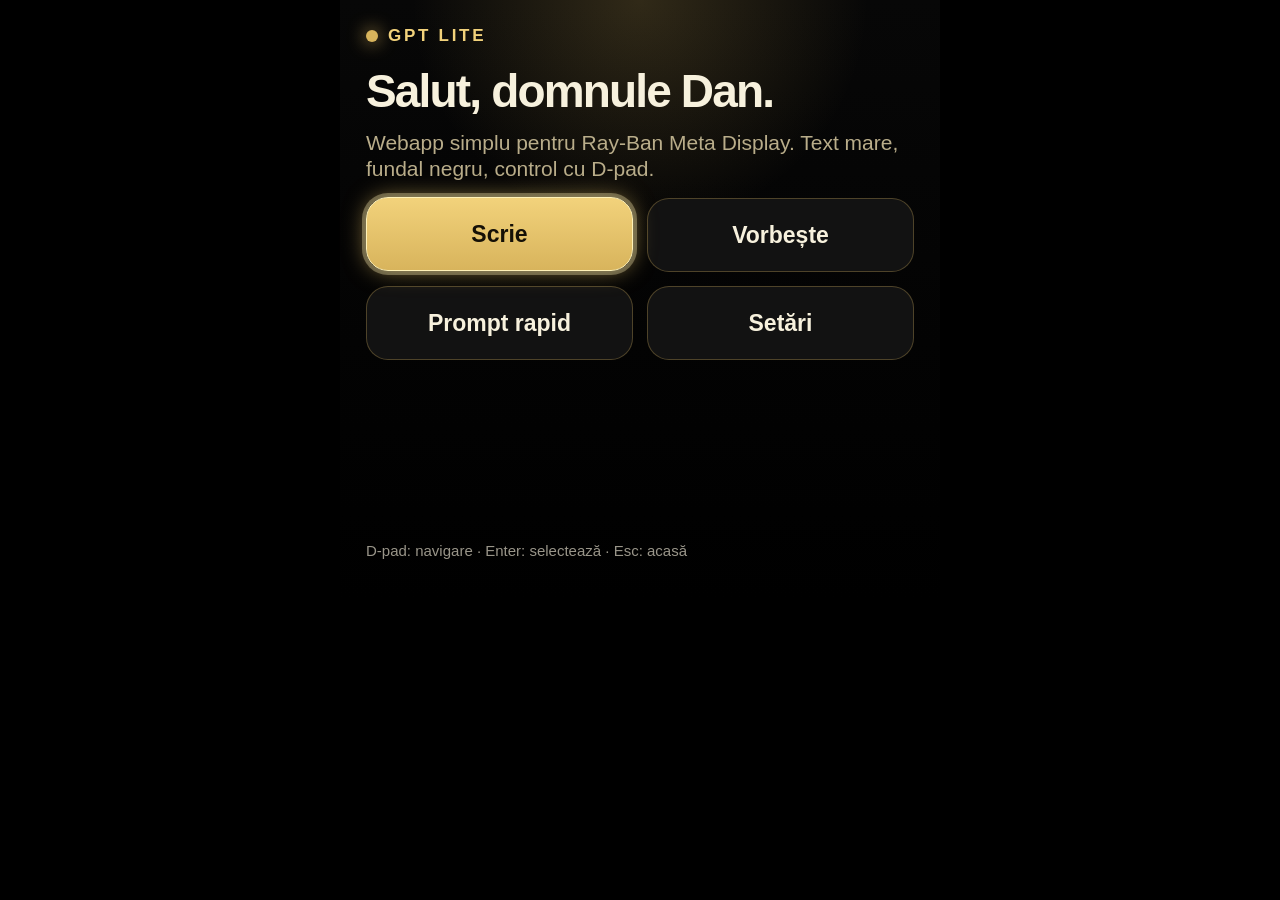
==== gpt.html @ 670fb2b7 "Add standalone GPT Lite page for Ray-Ban Display" ====
<!doctype html>
<html lang="ro">
<head>
  <meta charset="utf-8">
  <meta name="viewport" content="width=device-width, initial-scale=1, viewport-fit=cover">
  <meta name="theme-color" content="#000000">
  <title>GPT Lite</title>
  <style>
    :root{color-scheme:dark;--bg:#000;--text:#f7f1dd;--muted:#b9ad8a;--gold:#d8b45c;--gold2:#f2d27b;--panel:rgba(20,20,20,.92);--focus:#fff2b8}*{box-sizing:border-box}html,body{margin:0;width:100%;height:100%;background:#000;color:var(--text);font-family:-apple-system,BlinkMacSystemFont,"SF Pro Display","Segoe UI",sans-serif;overflow:hidden}.app{width:100vw;height:100vh;max-width:600px;max-height:600px;margin:0 auto;padding:26px;background:radial-gradient(circle at top,rgba(216,180,92,.2),transparent 34%),linear-gradient(180deg,#070707,#000);display:flex}.screen{display:none;width:100%;height:100%;flex-direction:column;gap:16px}.screen.active{display:flex}.top{display:flex;gap:10px;align-items:center;color:var(--gold2);font-size:17px;letter-spacing:.16em;font-weight:900}.dot{width:12px;height:12px;border-radius:99px;background:var(--gold);box-shadow:0 0 18px var(--gold)}h1{font-size:46px;line-height:.95;margin:8px 0 0;letter-spacing:-.04em}h2{font-size:32px;margin:4px 0}.sub{font-size:21px;line-height:1.25;color:var(--muted);margin:0}.grid{display:grid;grid-template-columns:1fr 1fr;gap:14px}.row{display:flex;gap:12px;flex-wrap:wrap}.list{display:flex;flex-direction:column;gap:12px}button,textarea,input{font:inherit;border:1px solid rgba(216,180,92,.3);border-radius:22px;background:var(--panel);color:var(--text);outline:none}button{min-height:74px;padding:15px 17px;font-size:23px;font-weight:900;text-align:center}button.primary{background:linear-gradient(180deg,var(--gold2),var(--gold));color:#151006;border-color:transparent}.hint{margin-top:auto;color:rgba(247,241,221,.62);font-size:15px}.label{font-size:15px;color:var(--gold2);font-weight:900;text-transform:uppercase;letter-spacing:.12em}.input{width:100%;background:rgba(34,34,34,.95);padding:18px;font-size:24px;line-height:1.18;resize:none}.single{min-height:70px}.answer{flex:1;overflow:auto;background:var(--panel);border:1px solid rgba(216,180,92,.25);border-radius:26px;padding:22px;font-size:27px;line-height:1.18;white-space:pre-wrap}.focused,.focusable:focus{box-shadow:0 0 0 4px rgba(255,242,184,.32),0 0 22px rgba(216,180,92,.6);border-color:var(--focus);transform:translateY(-1px)}@media(max-width:420px),(max-height:420px){.app{padding:18px}h1{font-size:36px}.sub{font-size:18px}button{min-height:62px;font-size:19px}.answer{font-size:22px}.input{font-size:20px}}
  </style>
</head>
<body>
<main class="app">
  <section class="screen active" data-screen="home">
    <div class="top"><span class="dot"></span><span>GPT LITE</span></div>
    <h1>Salut, domnule Dan.</h1>
    <p class="sub">Webapp simplu pentru Ray‑Ban Meta Display. Text mare, fundal negru, control cu D‑pad.</p>
    <div class="grid">
      <button class="focusable primary" data-action="type">Scrie</button>
      <button class="focusable" data-action="voice">Vorbește</button>
      <button class="focusable" data-action="quick">Prompt rapid</button>
      <button class="focusable" data-action="settings">Setări</button>
    </div>
    <p class="hint">D‑pad: navigare · Enter: selectează · Esc: acasă</p>
  </section>
  <section class="screen" data-screen="ask">
    <div class="top"><span class="dot"></span><span>ASK</span></div>
    <label class="label" for="prompt">Întrebare</label>
    <textarea id="prompt" class="focusable input" rows="5" placeholder="Scrie întrebarea aici"></textarea>
    <div class="row"><button class="focusable primary" data-action="send">Trimite</button><button class="focusable" data-action="openchatgpt">ChatGPT</button><button class="focusable" data-action="home">Acasă</button></div>
  </section>
  <section class="screen" data-screen="quick">
    <div class="top"><span class="dot"></span><span>QUICK</span></div>
    <h2>Alege un prompt</h2>
    <div class="list">
      <button class="focusable quick" data-prompt="Răspunde foarte scurt, în română, cu pași clari.">Răspuns scurt</button>
      <button class="focusable quick" data-prompt="Transformă ce spun într-o listă de pași practici.">Pași practici</button>
      <button class="focusable quick" data-prompt="Dă-mi o idee rapidă și premium pentru casa mea.">Idee casă</button>
      <button class="focusable quick" data-prompt="Ajută-mă cu o setare pentru Creality Falcon A1 10W.">Laser helper</button>
    </div>
    <button class="focusable" data-action="home">Acasă</button>
  </section>
  <section class="screen" data-screen="answer">
    <div class="top"><span class="dot"></span><span>ANSWER</span></div>
    <div id="answerBox" class="answer">Aici apare răspunsul.</div>
    <div class="row"><button class="focusable primary" data-action="type">Întreabă iar</button><button class="focusable" data-action="openchatgpt">ChatGPT</button><button class="focusable" data-action="home">Acasă</button></div>
  </section>
  <section class="screen" data-screen="settings">
    <div class="top"><span class="dot"></span><span>SETĂRI</span></div>
    <p class="sub">Pentru răspunsuri direct în webapp trebuie backend securizat. Nu pune cheia OpenAI în browser.</p>
    <label class="label" for="endpoint">Backend endpoint</label>
    <input id="endpoint" class="focusable input single" placeholder="https://.../api/chat">
    <div class="row"><button class="focusable primary" data-action="save">Salvează</button><button class="focusable" data-action="clear">Șterge</button><button class="focusable" data-action="home">Acasă</button></div>
  </section>
</main>
<script>
const screens=[...document.querySelectorAll('.screen')],answerBox=document.getElementById('answerBox'),promptBox=document.getElementById('prompt'),endpointInput=document.getElementById('endpoint');let focusIndex=0,lastPrompt='';const STORAGE='domnuldan.gptlite.endpoint';endpointInput.value=localStorage.getItem(STORAGE)||'';function show(id){screens.forEach(s=>s.classList.toggle('active',s.dataset.screen===id));focusIndex=0;setTimeout(focusCurrent,50)}function items(){const a=document.querySelector('.screen.active');return[...a.querySelectorAll('.focusable')].filter(e=>!e.disabled)}function focusCurrent(){const it=items();document.querySelectorAll('.focused').forEach(e=>e.classList.remove('focused'));if(!it.length)return;focusIndex=Math.max(0,Math.min(focusIndex,it.length-1));it[focusIndex].classList.add('focused');try{it[focusIndex].focus({preventScroll:true})}catch(e){}}function move(d){const it=items();if(!it.length)return;focusIndex=(focusIndex+d+it.length)%it.length;focusCurrent()}function ans(t){answerBox.textContent=t;show('answer')}async function ask(text){const endpoint=localStorage.getItem(STORAGE);if(!endpoint){ans('Nu este configurat backend-ul securizat.\n\nApasă ChatGPT pentru a trimite întrebarea în ChatGPT.\n\nPentru răspuns direct aici, trebuie un backend separat.');return}ans('Gândesc...');try{const r=await fetch(endpoint,{method:'POST',headers:{'Content-Type':'application/json'},body:JSON.stringify({message:text,system:'Răspunde în română, foarte scurt, cu pași clari. Utilizatorul este domnul Dan.'})});if(!r.ok)throw new Error('HTTP '+r.status);const d=await r.json();ans(d.reply||d.message||d.text||JSON.stringify(d,null,2))}catch(e){ans('Nu am putut contacta backend-ul.\n\nDetaliu: '+e.message)}}function openGPT(){const q=encodeURIComponent(lastPrompt||promptBox.value||'Salut. Răspunde-mi scurt în română.');location.href='https://chatgpt.com/?q='+q}function voice(){const SR=window.SpeechRecognition||window.webkitSpeechRecognition;if(!SR){promptBox.value='Browserul acesta nu oferă dictare web. Scrie întrebarea aici.';show('ask');return}const r=new SR();r.lang='ro-RO';r.interimResults=false;r.maxAlternatives=1;ans('Ascult... vorbește acum.');r.onresult=e=>{const t=e.results[0][0].transcript;lastPrompt=t;promptBox.value=t;ask(t)};r.onerror=e=>ans('Dictarea nu a pornit. Poți scrie manual.\n\nDetaliu: '+e.error);r.start()}function action(a){if(a==='type')return show('ask');if(a==='voice')return voice();if(a==='quick')return show('quick');if(a==='settings')return show('settings');if(a==='home')return show('home');if(a==='openchatgpt')return openGPT();if(a==='send'){const t=promptBox.value.trim();if(!t)return ans('Scrie întâi întrebarea.');lastPrompt=t;return ask(t)}if(a==='save'){const v=endpointInput.value.trim();if(v&&!v.startsWith('https://'))return ans('Endpoint-ul trebuie să înceapă cu https://');localStorage.setItem(STORAGE,v);return ans(v?'Backend salvat.':'Salvat fără endpoint.')}if(a==='clear'){localStorage.removeItem(STORAGE);endpointInput.value='';return ans('Endpoint șters.')}}document.addEventListener('click',e=>{const b=e.target.closest('[data-action],.quick');if(!b)return;if(b.classList.contains('quick')){promptBox.value=b.dataset.prompt;show('ask');return}action(b.dataset.action)});document.addEventListener('keydown',e=>{const typing=['TEXTAREA','INPUT'].includes(document.activeElement.tagName);if(e.key==='Escape'){e.preventDefault();show('home');return}if(typing&&!['ArrowUp','ArrowDown'].includes(e.key))return;if(e.key==='ArrowDown'||e.key==='ArrowRight'){e.preventDefault();move(1)}if(e.key==='ArrowUp'||e.key==='ArrowLeft'){e.preventDefault();move(-1)}if(e.key==='Enter'){const it=items(),el=it[focusIndex];if(el&&el.tagName==='BUTTON'){e.preventDefault();el.click()}}});window.addEventListener('load',()=>show('home'));
</script>
</body>
</html>
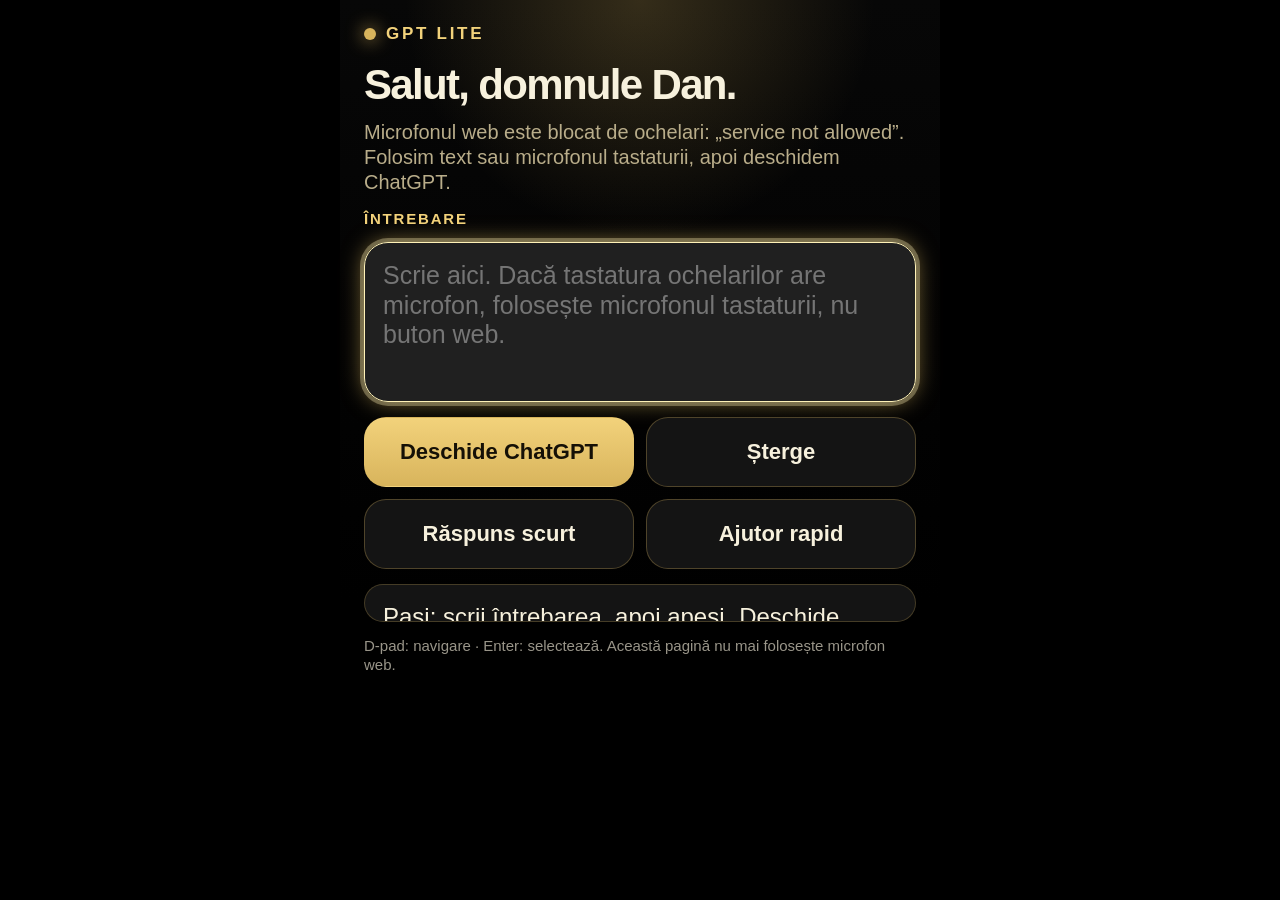
==== commit de934353: "Replace GPT Lite with no-microphone version for Ray-Ban Display" ====
--- a/gpt.html
+++ b/gpt.html
@@ -1,60 +1 @@
-<!doctype html>
-<html lang="ro">
-<head>
-  <meta charset="utf-8">
-  <meta name="viewport" content="width=device-width, initial-scale=1, viewport-fit=cover">
-  <meta name="theme-color" content="#000000">
-  <title>GPT Lite</title>
-  <style>
-    :root{color-scheme:dark;--bg:#000;--text:#f7f1dd;--muted:#b9ad8a;--gold:#d8b45c;--gold2:#f2d27b;--panel:rgba(20,20,20,.92);--focus:#fff2b8}*{box-sizing:border-box}html,body{margin:0;width:100%;height:100%;background:#000;color:var(--text);font-family:-apple-system,BlinkMacSystemFont,"SF Pro Display","Segoe UI",sans-serif;overflow:hidden}.app{width:100vw;height:100vh;max-width:600px;max-height:600px;margin:0 auto;padding:26px;background:radial-gradient(circle at top,rgba(216,180,92,.2),transparent 34%),linear-gradient(180deg,#070707,#000);display:flex}.screen{display:none;width:100%;height:100%;flex-direction:column;gap:16px}.screen.active{display:flex}.top{display:flex;gap:10px;align-items:center;color:var(--gold2);font-size:17px;letter-spacing:.16em;font-weight:900}.dot{width:12px;height:12px;border-radius:99px;background:var(--gold);box-shadow:0 0 18px var(--gold)}h1{font-size:46px;line-height:.95;margin:8px 0 0;letter-spacing:-.04em}h2{font-size:32px;margin:4px 0}.sub{font-size:21px;line-height:1.25;color:var(--muted);margin:0}.grid{display:grid;grid-template-columns:1fr 1fr;gap:14px}.row{display:flex;gap:12px;flex-wrap:wrap}.list{display:flex;flex-direction:column;gap:12px}button,textarea,input{font:inherit;border:1px solid rgba(216,180,92,.3);border-radius:22px;background:var(--panel);color:var(--text);outline:none}button{min-height:74px;padding:15px 17px;font-size:23px;font-weight:900;text-align:center}button.primary{background:linear-gradient(180deg,var(--gold2),var(--gold));color:#151006;border-color:transparent}.hint{margin-top:auto;color:rgba(247,241,221,.62);font-size:15px}.label{font-size:15px;color:var(--gold2);font-weight:900;text-transform:uppercase;letter-spacing:.12em}.input{width:100%;background:rgba(34,34,34,.95);padding:18px;font-size:24px;line-height:1.18;resize:none}.single{min-height:70px}.answer{flex:1;overflow:auto;background:var(--panel);border:1px solid rgba(216,180,92,.25);border-radius:26px;padding:22px;font-size:27px;line-height:1.18;white-space:pre-wrap}.focused,.focusable:focus{box-shadow:0 0 0 4px rgba(255,242,184,.32),0 0 22px rgba(216,180,92,.6);border-color:var(--focus);transform:translateY(-1px)}@media(max-width:420px),(max-height:420px){.app{padding:18px}h1{font-size:36px}.sub{font-size:18px}button{min-height:62px;font-size:19px}.answer{font-size:22px}.input{font-size:20px}}
-  </style>
-</head>
-<body>
-<main class="app">
-  <section class="screen active" data-screen="home">
-    <div class="top"><span class="dot"></span><span>GPT LITE</span></div>
-    <h1>Salut, domnule Dan.</h1>
-    <p class="sub">Webapp simplu pentru Ray‑Ban Meta Display. Text mare, fundal negru, control cu D‑pad.</p>
-    <div class="grid">
-      <button class="focusable primary" data-action="type">Scrie</button>
-      <button class="focusable" data-action="voice">Vorbește</button>
-      <button class="focusable" data-action="quick">Prompt rapid</button>
-      <button class="focusable" data-action="settings">Setări</button>
-    </div>
-    <p class="hint">D‑pad: navigare · Enter: selectează · Esc: acasă</p>
-  </section>
-  <section class="screen" data-screen="ask">
-    <div class="top"><span class="dot"></span><span>ASK</span></div>
-    <label class="label" for="prompt">Întrebare</label>
-    <textarea id="prompt" class="focusable input" rows="5" placeholder="Scrie întrebarea aici"></textarea>
-    <div class="row"><button class="focusable primary" data-action="send">Trimite</button><button class="focusable" data-action="openchatgpt">ChatGPT</button><button class="focusable" data-action="home">Acasă</button></div>
-  </section>
-  <section class="screen" data-screen="quick">
-    <div class="top"><span class="dot"></span><span>QUICK</span></div>
-    <h2>Alege un prompt</h2>
-    <div class="list">
-      <button class="focusable quick" data-prompt="Răspunde foarte scurt, în română, cu pași clari.">Răspuns scurt</button>
-      <button class="focusable quick" data-prompt="Transformă ce spun într-o listă de pași practici.">Pași practici</button>
-      <button class="focusable quick" data-prompt="Dă-mi o idee rapidă și premium pentru casa mea.">Idee casă</button>
-      <button class="focusable quick" data-prompt="Ajută-mă cu o setare pentru Creality Falcon A1 10W.">Laser helper</button>
-    </div>
-    <button class="focusable" data-action="home">Acasă</button>
-  </section>
-  <section class="screen" data-screen="answer">
-    <div class="top"><span class="dot"></span><span>ANSWER</span></div>
-    <div id="answerBox" class="answer">Aici apare răspunsul.</div>
-    <div class="row"><button class="focusable primary" data-action="type">Întreabă iar</button><button class="focusable" data-action="openchatgpt">ChatGPT</button><button class="focusable" data-action="home">Acasă</button></div>
-  </section>
-  <section class="screen" data-screen="settings">
-    <div class="top"><span class="dot"></span><span>SETĂRI</span></div>
-    <p class="sub">Pentru răspunsuri direct în webapp trebuie backend securizat. Nu pune cheia OpenAI în browser.</p>
-    <label class="label" for="endpoint">Backend endpoint</label>
-    <input id="endpoint" class="focusable input single" placeholder="https://.../api/chat">
-    <div class="row"><button class="focusable primary" data-action="save">Salvează</button><button class="focusable" data-action="clear">Șterge</button><button class="focusable" data-action="home">Acasă</button></div>
-  </section>
-</main>
-<script>
-const screens=[...document.querySelectorAll('.screen')],answerBox=document.getElementById('answerBox'),promptBox=document.getElementById('prompt'),endpointInput=document.getElementById('endpoint');let focusIndex=0,lastPrompt='';const STORAGE='domnuldan.gptlite.endpoint';endpointInput.value=localStorage.getItem(STORAGE)||'';function show(id){screens.forEach(s=>s.classList.toggle('active',s.dataset.screen===id));focusIndex=0;setTimeout(focusCurrent,50)}function items(){const a=document.querySelector('.screen.active');return[...a.querySelectorAll('.focusable')].filter(e=>!e.disabled)}function focusCurrent(){const it=items();document.querySelectorAll('.focused').forEach(e=>e.classList.remove('focused'));if(!it.length)return;focusIndex=Math.max(0,Math.min(focusIndex,it.length-1));it[focusIndex].classList.add('focused');try{it[focusIndex].focus({preventScroll:true})}catch(e){}}function move(d){const it=items();if(!it.length)return;focusIndex=(focusIndex+d+it.length)%it.length;focusCurrent()}function ans(t){answerBox.textContent=t;show('answer')}async function ask(text){const endpoint=localStorage.getItem(STORAGE);if(!endpoint){ans('Nu este configurat backend-ul securizat.\n\nApasă ChatGPT pentru a trimite întrebarea în ChatGPT.\n\nPentru răspuns direct aici, trebuie un backend separat.');return}ans('Gândesc...');try{const r=await fetch(endpoint,{method:'POST',headers:{'Content-Type':'application/json'},body:JSON.stringify({message:text,system:'Răspunde în română, foarte scurt, cu pași clari. Utilizatorul este domnul Dan.'})});if(!r.ok)throw new Error('HTTP '+r.status);const d=await r.json();ans(d.reply||d.message||d.text||JSON.stringify(d,null,2))}catch(e){ans('Nu am putut contacta backend-ul.\n\nDetaliu: '+e.message)}}function openGPT(){const q=encodeURIComponent(lastPrompt||promptBox.value||'Salut. Răspunde-mi scurt în română.');location.href='https://chatgpt.com/?q='+q}function voice(){const SR=window.SpeechRecognition||window.webkitSpeechRecognition;if(!SR){promptBox.value='Browserul acesta nu oferă dictare web. Scrie întrebarea aici.';show('ask');return}const r=new SR();r.lang='ro-RO';r.interimResults=false;r.maxAlternatives=1;ans('Ascult... vorbește acum.');r.onresult=e=>{const t=e.results[0][0].transcript;lastPrompt=t;promptBox.value=t;ask(t)};r.onerror=e=>ans('Dictarea nu a pornit. Poți scrie manual.\n\nDetaliu: '+e.error);r.start()}function action(a){if(a==='type')return show('ask');if(a==='voice')return voice();if(a==='quick')return show('quick');if(a==='settings')return show('settings');if(a==='home')return show('home');if(a==='openchatgpt')return openGPT();if(a==='send'){const t=promptBox.value.trim();if(!t)return ans('Scrie întâi întrebarea.');lastPrompt=t;return ask(t)}if(a==='save'){const v=endpointInput.value.trim();if(v&&!v.startsWith('https://'))return ans('Endpoint-ul trebuie să înceapă cu https://');localStorage.setItem(STORAGE,v);return ans(v?'Backend salvat.':'Salvat fără endpoint.')}if(a==='clear'){localStorage.removeItem(STORAGE);endpointInput.value='';return ans('Endpoint șters.')}}document.addEventListener('click',e=>{const b=e.target.closest('[data-action],.quick');if(!b)return;if(b.classList.contains('quick')){promptBox.value=b.dataset.prompt;show('ask');return}action(b.dataset.action)});document.addEventListener('keydown',e=>{const typing=['TEXTAREA','INPUT'].includes(document.activeElement.tagName);if(e.key==='Escape'){e.preventDefault();show('home');return}if(typing&&!['ArrowUp','ArrowDown'].includes(e.key))return;if(e.key==='ArrowDown'||e.key==='ArrowRight'){e.preventDefault();move(1)}if(e.key==='ArrowUp'||e.key==='ArrowLeft'){e.preventDefault();move(-1)}if(e.key==='Enter'){const it=items(),el=it[focusIndex];if(el&&el.tagName==='BUTTON'){e.preventDefault();el.click()}}});window.addEventListener('load',()=>show('home'));
-</script>
-</body>
-</html>+<!doctype html><html lang="ro"><head><meta charset="utf-8"><meta name="viewport" content="width=device-width,initial-scale=1,viewport-fit=cover"><meta name="theme-color" content="#000000"><title>GPT Lite</title><style>:root{color-scheme:dark;--text:#f7f1dd;--muted:#b9ad8a;--gold:#d8b45c;--gold2:#f2d27b;--panel:rgba(22,22,22,.94);--focus:#fff2b8}*{box-sizing:border-box}html,body{margin:0;width:100%;height:100%;background:#000;color:var(--text);font-family:-apple-system,BlinkMacSystemFont,"Segoe UI",sans-serif;overflow:hidden}.app{width:100vw;height:100vh;max-width:600px;max-height:600px;margin:0 auto;padding:24px;background:radial-gradient(circle at top,rgba(216,180,92,.22),transparent 35%),linear-gradient(#070707,#000);display:flex;flex-direction:column;gap:15px}.top{display:flex;gap:10px;align-items:center;color:var(--gold2);font-size:17px;letter-spacing:.16em;font-weight:900}.dot{width:12px;height:12px;border-radius:99px;background:var(--gold);box-shadow:0 0 18px var(--gold)}h1{font-size:42px;line-height:.96;margin:6px 0 0;letter-spacing:-.04em}.sub{font-size:20px;line-height:1.25;color:var(--muted);margin:0}.label{font-size:15px;color:var(--gold2);font-weight:900;text-transform:uppercase;letter-spacing:.12em}.box{width:100%;min-height:160px;background:rgba(34,34,34,.95);border:1px solid rgba(216,180,92,.3);border-radius:24px;color:var(--text);font:inherit;font-size:25px;line-height:1.18;padding:18px;resize:none;outline:none}.row{display:flex;gap:12px;flex-wrap:wrap}.grid{display:grid;grid-template-columns:1fr 1fr;gap:12px}button{font:inherit;min-height:70px;border:1px solid rgba(216,180,92,.3);border-radius:22px;background:var(--panel);color:var(--text);font-size:22px;font-weight:900;padding:14px;outline:none}.primary{background:linear-gradient(180deg,var(--gold2),var(--gold));color:#151006;border-color:transparent}.answer{flex:1;overflow:auto;background:var(--panel);border:1px solid rgba(216,180,92,.25);border-radius:24px;padding:18px;font-size:24px;line-height:1.18;white-space:pre-wrap}.focused,.focusable:focus{box-shadow:0 0 0 4px rgba(255,242,184,.32),0 0 22px rgba(216,180,92,.6);border-color:var(--focus)}.hint{margin-top:auto;color:rgba(247,241,221,.62);font-size:15px;line-height:1.25}@media(max-width:420px),(max-height:420px){.app{padding:18px}h1{font-size:34px}.sub{font-size:17px}.box{font-size:20px;min-height:125px}button{font-size:18px;min-height:58px}.answer{font-size:21px}}</style></head><body><main class="app"><div class="top"><span class="dot"></span><span>GPT LITE</span></div><h1>Salut, domnule Dan.</h1><p class="sub">Microfonul web este blocat de ochelari: „service not allowed”. Folosim text sau microfonul tastaturii, apoi deschidem ChatGPT.</p><label class="label" for="q">Întrebare</label><textarea id="q" class="box focusable" placeholder="Scrie aici. Dacă tastatura ochelarilor are microfon, folosește microfonul tastaturii, nu buton web."></textarea><div class="grid"><button class="focusable primary" id="open">Deschide ChatGPT</button><button class="focusable" id="clear">Șterge</button><button class="focusable quick" data-t="Răspunde foarte scurt, în română, cu pași clari.">Răspuns scurt</button><button class="focusable quick" data-t="Ajută-mă rapid, în română, cu o soluție practică.">Ajutor rapid</button></div><div id="a" class="answer">Pași: scrii întrebarea, apoi apeși „Deschide ChatGPT”. Dictarea directă din webapp nu este permisă pe ochelari.</div><p class="hint">D‑pad: navigare · Enter: selectează. Această pagină nu mai folosește microfon web.</p></main><script>const q=document.getElementById('q'),a=document.getElementById('a'),els=[...document.querySelectorAll('.focusable')];let i=0;function focusIt(){els.forEach(e=>e.classList.remove('focused'));i=Math.max(0,Math.min(i,els.length-1));els[i].classList.add('focused');try{els[i].focus({preventScroll:true})}catch(e){}}function openGPT(){const text=q.value.trim()||'Salut. Răspunde-mi scurt în română.';location.href='https://chatgpt.com/?q='+encodeURIComponent(text)}document.getElementById('open').onclick=openGPT;document.getElementById('clear').onclick=()=>{q.value='';a.textContent='Text șters.';q.focus()};document.querySelectorAll('.quick').forEach(b=>b.onclick=()=>{q.value=b.dataset.t;q.focus()});document.addEventListener('keydown',e=>{const typing=document.activeElement===q;if(typing&&!['ArrowUp','ArrowDown'].includes(e.key))return;if(e.key==='ArrowDown'||e.key==='ArrowRight'){e.preventDefault();i=(i+1)%els.length;focusIt()}if(e.key==='ArrowUp'||e.key==='ArrowLeft'){e.preventDefault();i=(i-1+els.length)%els.length;focusIt()}if(e.key==='Enter'&&document.activeElement!==q){e.preventDefault();els[i].click()}});window.onload=focusIt;</script></body></html>
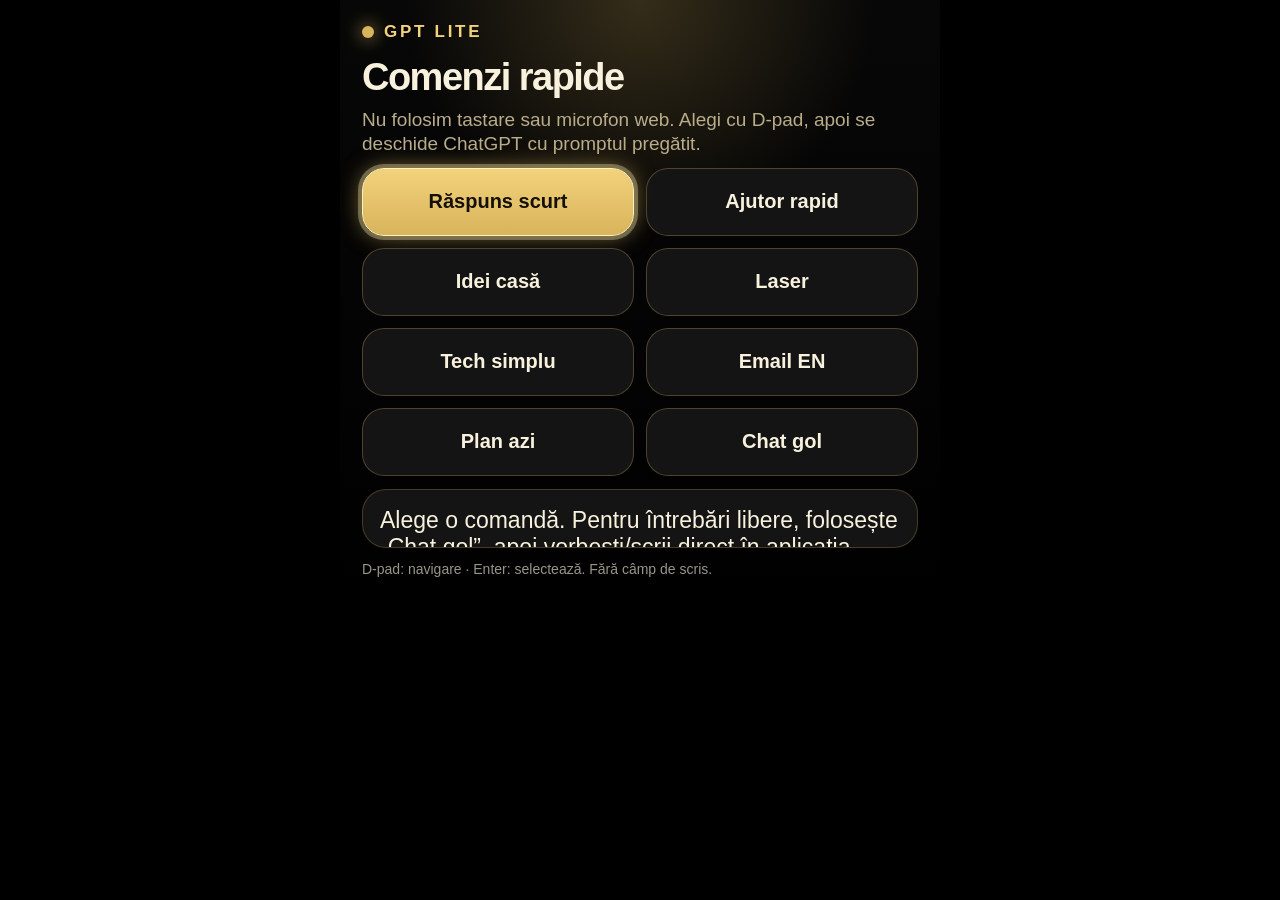
==== commit 2b49f745: "Convert GPT Lite to D-pad quick commands only" ====
--- a/gpt.html
+++ b/gpt.html
@@ -1 +1 @@
-<!doctype html><html lang="ro"><head><meta charset="utf-8"><meta name="viewport" content="width=device-width,initial-scale=1,viewport-fit=cover"><meta name="theme-color" content="#000000"><title>GPT Lite</title><style>:root{color-scheme:dark;--text:#f7f1dd;--muted:#b9ad8a;--gold:#d8b45c;--gold2:#f2d27b;--panel:rgba(22,22,22,.94);--focus:#fff2b8}*{box-sizing:border-box}html,body{margin:0;width:100%;height:100%;background:#000;color:var(--text);font-family:-apple-system,BlinkMacSystemFont,"Segoe UI",sans-serif;overflow:hidden}.app{width:100vw;height:100vh;max-width:600px;max-height:600px;margin:0 auto;padding:24px;background:radial-gradient(circle at top,rgba(216,180,92,.22),transparent 35%),linear-gradient(#070707,#000);display:flex;flex-direction:column;gap:15px}.top{display:flex;gap:10px;align-items:center;color:var(--gold2);font-size:17px;letter-spacing:.16em;font-weight:900}.dot{width:12px;height:12px;border-radius:99px;background:var(--gold);box-shadow:0 0 18px var(--gold)}h1{font-size:42px;line-height:.96;margin:6px 0 0;letter-spacing:-.04em}.sub{font-size:20px;line-height:1.25;color:var(--muted);margin:0}.label{font-size:15px;color:var(--gold2);font-weight:900;text-transform:uppercase;letter-spacing:.12em}.box{width:100%;min-height:160px;background:rgba(34,34,34,.95);border:1px solid rgba(216,180,92,.3);border-radius:24px;color:var(--text);font:inherit;font-size:25px;line-height:1.18;padding:18px;resize:none;outline:none}.row{display:flex;gap:12px;flex-wrap:wrap}.grid{display:grid;grid-template-columns:1fr 1fr;gap:12px}button{font:inherit;min-height:70px;border:1px solid rgba(216,180,92,.3);border-radius:22px;background:var(--panel);color:var(--text);font-size:22px;font-weight:900;padding:14px;outline:none}.primary{background:linear-gradient(180deg,var(--gold2),var(--gold));color:#151006;border-color:transparent}.answer{flex:1;overflow:auto;background:var(--panel);border:1px solid rgba(216,180,92,.25);border-radius:24px;padding:18px;font-size:24px;line-height:1.18;white-space:pre-wrap}.focused,.focusable:focus{box-shadow:0 0 0 4px rgba(255,242,184,.32),0 0 22px rgba(216,180,92,.6);border-color:var(--focus)}.hint{margin-top:auto;color:rgba(247,241,221,.62);font-size:15px;line-height:1.25}@media(max-width:420px),(max-height:420px){.app{padding:18px}h1{font-size:34px}.sub{font-size:17px}.box{font-size:20px;min-height:125px}button{font-size:18px;min-height:58px}.answer{font-size:21px}}</style></head><body><main class="app"><div class="top"><span class="dot"></span><span>GPT LITE</span></div><h1>Salut, domnule Dan.</h1><p class="sub">Microfonul web este blocat de ochelari: „service not allowed”. Folosim text sau microfonul tastaturii, apoi deschidem ChatGPT.</p><label class="label" for="q">Întrebare</label><textarea id="q" class="box focusable" placeholder="Scrie aici. Dacă tastatura ochelarilor are microfon, folosește microfonul tastaturii, nu buton web."></textarea><div class="grid"><button class="focusable primary" id="open">Deschide ChatGPT</button><button class="focusable" id="clear">Șterge</button><button class="focusable quick" data-t="Răspunde foarte scurt, în română, cu pași clari.">Răspuns scurt</button><button class="focusable quick" data-t="Ajută-mă rapid, în română, cu o soluție practică.">Ajutor rapid</button></div><div id="a" class="answer">Pași: scrii întrebarea, apoi apeși „Deschide ChatGPT”. Dictarea directă din webapp nu este permisă pe ochelari.</div><p class="hint">D‑pad: navigare · Enter: selectează. Această pagină nu mai folosește microfon web.</p></main><script>const q=document.getElementById('q'),a=document.getElementById('a'),els=[...document.querySelectorAll('.focusable')];let i=0;function focusIt(){els.forEach(e=>e.classList.remove('focused'));i=Math.max(0,Math.min(i,els.length-1));els[i].classList.add('focused');try{els[i].focus({preventScroll:true})}catch(e){}}function openGPT(){const text=q.value.trim()||'Salut. Răspunde-mi scurt în română.';location.href='https://chatgpt.com/?q='+encodeURIComponent(text)}document.getElementById('open').onclick=openGPT;document.getElementById('clear').onclick=()=>{q.value='';a.textContent='Text șters.';q.focus()};document.querySelectorAll('.quick').forEach(b=>b.onclick=()=>{q.value=b.dataset.t;q.focus()});document.addEventListener('keydown',e=>{const typing=document.activeElement===q;if(typing&&!['ArrowUp','ArrowDown'].includes(e.key))return;if(e.key==='ArrowDown'||e.key==='ArrowRight'){e.preventDefault();i=(i+1)%els.length;focusIt()}if(e.key==='ArrowUp'||e.key==='ArrowLeft'){e.preventDefault();i=(i-1+els.length)%els.length;focusIt()}if(e.key==='Enter'&&document.activeElement!==q){e.preventDefault();els[i].click()}});window.onload=focusIt;</script></body></html>+<!doctype html><html lang="ro"><head><meta charset="utf-8"><meta name="viewport" content="width=device-width,initial-scale=1,viewport-fit=cover"><meta name="theme-color" content="#000000"><title>GPT Lite</title><style>:root{color-scheme:dark;--text:#f7f1dd;--muted:#b9ad8a;--gold:#d8b45c;--gold2:#f2d27b;--panel:rgba(22,22,22,.94);--focus:#fff2b8}*{box-sizing:border-box}html,body{margin:0;width:100%;height:100%;background:#000;color:var(--text);font-family:-apple-system,BlinkMacSystemFont,"Segoe UI",sans-serif;overflow:hidden}.app{width:100vw;height:100vh;max-width:600px;max-height:600px;margin:0 auto;padding:22px;background:radial-gradient(circle at top,rgba(216,180,92,.22),transparent 35%),linear-gradient(#070707,#000);display:flex;flex-direction:column;gap:13px}.top{display:flex;gap:10px;align-items:center;color:var(--gold2);font-size:17px;letter-spacing:.16em;font-weight:900}.dot{width:12px;height:12px;border-radius:99px;background:var(--gold);box-shadow:0 0 18px var(--gold)}h1{font-size:38px;line-height:.96;margin:4px 0 0;letter-spacing:-.04em}.sub{font-size:19px;line-height:1.22;color:var(--muted);margin:0}.grid{display:grid;grid-template-columns:1fr 1fr;gap:12px}button{font:inherit;min-height:68px;border:1px solid rgba(216,180,92,.3);border-radius:22px;background:var(--panel);color:var(--text);font-size:20px;font-weight:900;padding:12px;outline:none}.primary{background:linear-gradient(180deg,var(--gold2),var(--gold));color:#151006;border-color:transparent}.answer{flex:1;overflow:auto;background:var(--panel);border:1px solid rgba(216,180,92,.25);border-radius:24px;padding:17px;font-size:23px;line-height:1.17;white-space:pre-wrap}.focused,.focusable:focus{box-shadow:0 0 0 4px rgba(255,242,184,.32),0 0 22px rgba(216,180,92,.6);border-color:var(--focus)}.hint{color:rgba(247,241,221,.62);font-size:14px;line-height:1.2;margin:0}@media(max-width:420px),(max-height:420px){.app{padding:16px;gap:10px}h1{font-size:31px}.sub{font-size:16px}button{font-size:17px;min-height:55px;border-radius:18px}.answer{font-size:19px}}</style></head><body><main class="app"><div class="top"><span class="dot"></span><span>GPT LITE</span></div><h1>Comenzi rapide</h1><p class="sub">Nu folosim tastare sau microfon web. Alegi cu D‑pad, apoi se deschide ChatGPT cu promptul pregătit.</p><div class="grid"><button class="focusable primary p" data-q="Răspunde foarte scurt, în română, cu pași clari.">Răspuns scurt</button><button class="focusable p" data-q="Ajută-mă rapid, în română, cu o soluție practică. Pune pașii numerotați.">Ajutor rapid</button><button class="focusable p" data-q="Dă-mi 5 idei premium, simple și realizabile pentru casă sau grădină.">Idei casă</button><button class="focusable p" data-q="Ajută-mă cu Creality Falcon A1 10W. Întreabă-mă doar ce material folosesc și dă-mi setări prudente.">Laser</button><button class="focusable p" data-q="Rezolvă-mi problema tehnică pas cu pas, ca pentru cineva care nu vrea terminal și nu vrea cod complicat.">Tech simplu</button><button class="focusable p" data-q="Transformă ideea mea într-un mesaj politicos, scurt și profesionist în engleză.">Email EN</button><button class="focusable p" data-q="Fă-mi un plan concret pe azi, în română, cu pași scurți și priorități clare.">Plan azi</button><button class="focusable p" data-q="Deschide o conversație ChatGPT nouă și așteaptă instrucțiunile mele. Răspunde în română, scurt și practic.">Chat gol</button></div><div id="a" class="answer">Alege o comandă. Pentru întrebări libere, folosește „Chat gol”, apoi vorbești/scrii direct în aplicația ChatGPT dacă se deschide pe telefon sau în cont.</div><p class="hint">D‑pad: navigare · Enter: selectează. Fără câmp de scris.</p></main><script>const els=[...document.querySelectorAll('.focusable')],a=document.getElementById('a');let i=0;function focusIt(){els.forEach(e=>e.classList.remove('focused'));i=Math.max(0,Math.min(i,els.length-1));els[i].classList.add('focused');try{els[i].focus({preventScroll:true})}catch(e){}}function openGPT(q){a.textContent='Deschid ChatGPT...';location.href='https://chatgpt.com/?q='+encodeURIComponent(q)}document.querySelectorAll('.p').forEach(b=>b.onclick=()=>openGPT(b.dataset.q));document.addEventListener('keydown',e=>{if(e.key==='ArrowDown'||e.key==='ArrowRight'){e.preventDefault();i=(i+1)%els.length;focusIt()}if(e.key==='ArrowUp'||e.key==='ArrowLeft'){e.preventDefault();i=(i-1+els.length)%els.length;focusIt()}if(e.key==='Enter'){e.preventDefault();els[i].click()}});window.onload=focusIt;</script></body></html>
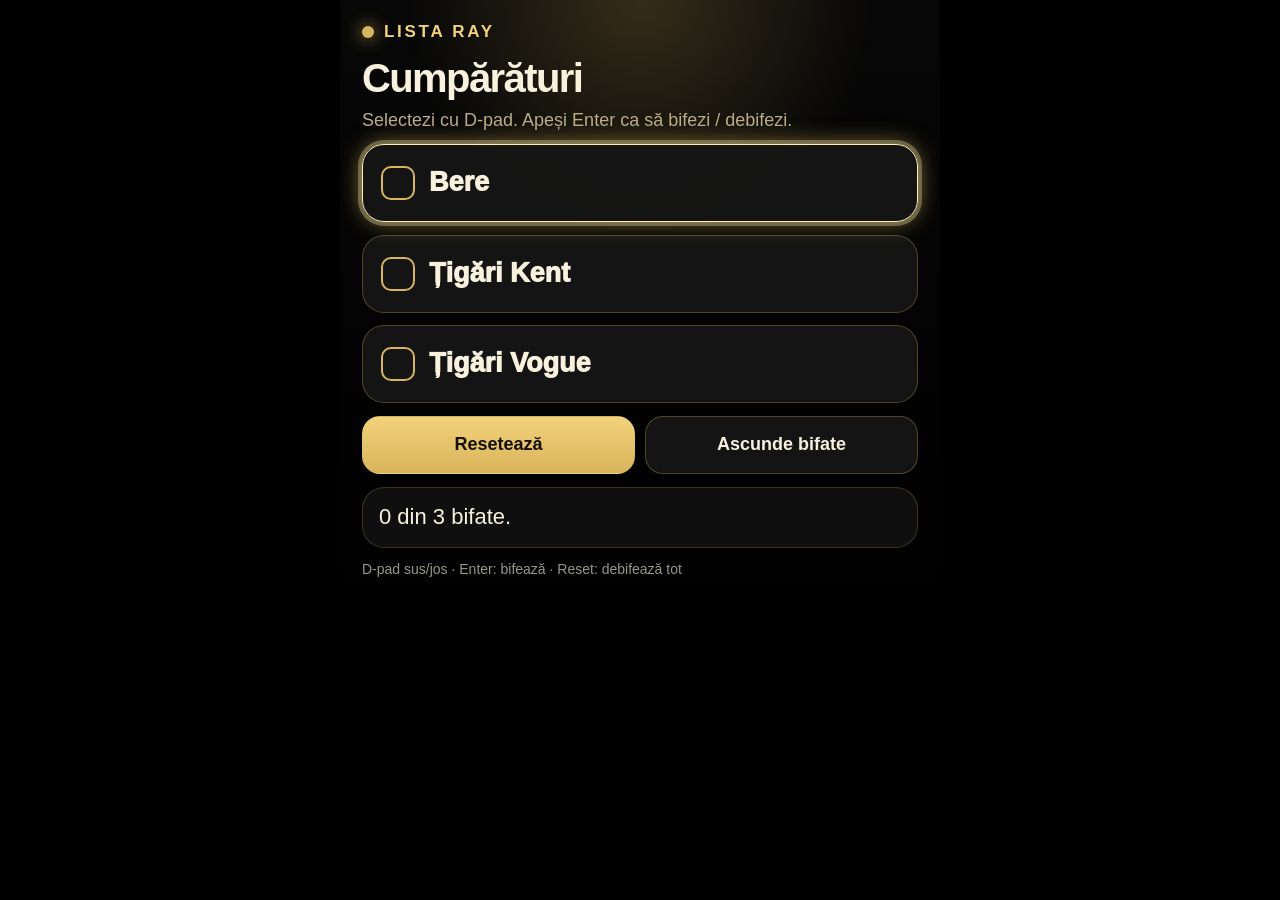
==== commit a4b1e96d: "Replace page with Ray-Ban shopping checklist" ====
--- a/gpt.html
+++ b/gpt.html
@@ -1 +1 @@
-<!doctype html><html lang="ro"><head><meta charset="utf-8"><meta name="viewport" content="width=device-width,initial-scale=1,viewport-fit=cover"><meta name="theme-color" content="#000000"><title>GPT Lite</title><style>:root{color-scheme:dark;--text:#f7f1dd;--muted:#b9ad8a;--gold:#d8b45c;--gold2:#f2d27b;--panel:rgba(22,22,22,.94);--focus:#fff2b8}*{box-sizing:border-box}html,body{margin:0;width:100%;height:100%;background:#000;color:var(--text);font-family:-apple-system,BlinkMacSystemFont,"Segoe UI",sans-serif;overflow:hidden}.app{width:100vw;height:100vh;max-width:600px;max-height:600px;margin:0 auto;padding:22px;background:radial-gradient(circle at top,rgba(216,180,92,.22),transparent 35%),linear-gradient(#070707,#000);display:flex;flex-direction:column;gap:13px}.top{display:flex;gap:10px;align-items:center;color:var(--gold2);font-size:17px;letter-spacing:.16em;font-weight:900}.dot{width:12px;height:12px;border-radius:99px;background:var(--gold);box-shadow:0 0 18px var(--gold)}h1{font-size:38px;line-height:.96;margin:4px 0 0;letter-spacing:-.04em}.sub{font-size:19px;line-height:1.22;color:var(--muted);margin:0}.grid{display:grid;grid-template-columns:1fr 1fr;gap:12px}button{font:inherit;min-height:68px;border:1px solid rgba(216,180,92,.3);border-radius:22px;background:var(--panel);color:var(--text);font-size:20px;font-weight:900;padding:12px;outline:none}.primary{background:linear-gradient(180deg,var(--gold2),var(--gold));color:#151006;border-color:transparent}.answer{flex:1;overflow:auto;background:var(--panel);border:1px solid rgba(216,180,92,.25);border-radius:24px;padding:17px;font-size:23px;line-height:1.17;white-space:pre-wrap}.focused,.focusable:focus{box-shadow:0 0 0 4px rgba(255,242,184,.32),0 0 22px rgba(216,180,92,.6);border-color:var(--focus)}.hint{color:rgba(247,241,221,.62);font-size:14px;line-height:1.2;margin:0}@media(max-width:420px),(max-height:420px){.app{padding:16px;gap:10px}h1{font-size:31px}.sub{font-size:16px}button{font-size:17px;min-height:55px;border-radius:18px}.answer{font-size:19px}}</style></head><body><main class="app"><div class="top"><span class="dot"></span><span>GPT LITE</span></div><h1>Comenzi rapide</h1><p class="sub">Nu folosim tastare sau microfon web. Alegi cu D‑pad, apoi se deschide ChatGPT cu promptul pregătit.</p><div class="grid"><button class="focusable primary p" data-q="Răspunde foarte scurt, în română, cu pași clari.">Răspuns scurt</button><button class="focusable p" data-q="Ajută-mă rapid, în română, cu o soluție practică. Pune pașii numerotați.">Ajutor rapid</button><button class="focusable p" data-q="Dă-mi 5 idei premium, simple și realizabile pentru casă sau grădină.">Idei casă</button><button class="focusable p" data-q="Ajută-mă cu Creality Falcon A1 10W. Întreabă-mă doar ce material folosesc și dă-mi setări prudente.">Laser</button><button class="focusable p" data-q="Rezolvă-mi problema tehnică pas cu pas, ca pentru cineva care nu vrea terminal și nu vrea cod complicat.">Tech simplu</button><button class="focusable p" data-q="Transformă ideea mea într-un mesaj politicos, scurt și profesionist în engleză.">Email EN</button><button class="focusable p" data-q="Fă-mi un plan concret pe azi, în română, cu pași scurți și priorități clare.">Plan azi</button><button class="focusable p" data-q="Deschide o conversație ChatGPT nouă și așteaptă instrucțiunile mele. Răspunde în română, scurt și practic.">Chat gol</button></div><div id="a" class="answer">Alege o comandă. Pentru întrebări libere, folosește „Chat gol”, apoi vorbești/scrii direct în aplicația ChatGPT dacă se deschide pe telefon sau în cont.</div><p class="hint">D‑pad: navigare · Enter: selectează. Fără câmp de scris.</p></main><script>const els=[...document.querySelectorAll('.focusable')],a=document.getElementById('a');let i=0;function focusIt(){els.forEach(e=>e.classList.remove('focused'));i=Math.max(0,Math.min(i,els.length-1));els[i].classList.add('focused');try{els[i].focus({preventScroll:true})}catch(e){}}function openGPT(q){a.textContent='Deschid ChatGPT...';location.href='https://chatgpt.com/?q='+encodeURIComponent(q)}document.querySelectorAll('.p').forEach(b=>b.onclick=()=>openGPT(b.dataset.q));document.addEventListener('keydown',e=>{if(e.key==='ArrowDown'||e.key==='ArrowRight'){e.preventDefault();i=(i+1)%els.length;focusIt()}if(e.key==='ArrowUp'||e.key==='ArrowLeft'){e.preventDefault();i=(i-1+els.length)%els.length;focusIt()}if(e.key==='Enter'){e.preventDefault();els[i].click()}});window.onload=focusIt;</script></body></html>+<!doctype html><html lang="ro"><head><meta charset="utf-8"><meta name="viewport" content="width=device-width,initial-scale=1,viewport-fit=cover"><meta name="theme-color" content="#000000"><title>Lista Ray</title><style>:root{color-scheme:dark;--text:#f7f1dd;--muted:#b9ad8a;--gold:#d8b45c;--gold2:#f2d27b;--panel:rgba(22,22,22,.94);--focus:#fff2b8;--done:#7ee0a3}*{box-sizing:border-box}html,body{margin:0;width:100%;height:100%;background:#000;color:var(--text);font-family:-apple-system,BlinkMacSystemFont,"Segoe UI",sans-serif;overflow:hidden}.app{width:100vw;height:100vh;max-width:600px;max-height:600px;margin:0 auto;padding:22px;background:radial-gradient(circle at top,rgba(216,180,92,.22),transparent 35%),linear-gradient(#070707,#000);display:flex;flex-direction:column;gap:13px}.top{display:flex;gap:10px;align-items:center;color:var(--gold2);font-size:17px;letter-spacing:.16em;font-weight:900}.dot{width:12px;height:12px;border-radius:99px;background:var(--gold);box-shadow:0 0 18px var(--gold)}h1{font-size:40px;line-height:.96;margin:4px 0 0;letter-spacing:-.04em}.sub{font-size:18px;line-height:1.2;color:var(--muted);margin:0}.list{display:flex;flex-direction:column;gap:12px}.item{font:inherit;width:100%;min-height:78px;border:1px solid rgba(216,180,92,.3);border-radius:22px;background:var(--panel);color:var(--text);font-size:27px;font-weight:950;padding:14px 18px;text-align:left;outline:none;display:flex;align-items:center;gap:14px}.box{width:34px;height:34px;border-radius:10px;border:2px solid var(--gold);display:inline-flex;align-items:center;justify-content:center;color:#101006;background:transparent;flex:0 0 auto}.item.done{opacity:.55;color:var(--muted);text-decoration:line-through}.item.done .box{background:var(--done);border-color:var(--done)}.item.done .box:after{content:'✓';font-weight:1000;color:#07150d}.focused,.focusable:focus{box-shadow:0 0 0 4px rgba(255,242,184,.30),0 0 22px rgba(216,180,92,.62);border-color:var(--focus);transform:translateY(-1px)}.status{flex:1;overflow:auto;background:rgba(22,22,22,.72);border:1px solid rgba(216,180,92,.22);border-radius:22px;padding:16px;font-size:22px;line-height:1.16;white-space:pre-wrap}.actions{display:grid;grid-template-columns:1fr 1fr;gap:10px}.small{font:inherit;min-height:58px;border:1px solid rgba(216,180,92,.3);border-radius:18px;background:rgba(22,22,22,.94);color:var(--text);font-size:18px;font-weight:900;padding:10px;outline:none}.primary{background:linear-gradient(180deg,var(--gold2),var(--gold));color:#151006;border-color:transparent}.hint{color:rgba(247,241,221,.62);font-size:14px;line-height:1.2;margin:0}@media(max-width:420px),(max-height:420px){.app{padding:16px;gap:10px}h1{font-size:31px}.sub{font-size:15px}.item{font-size:22px;min-height:62px;border-radius:18px}.box{width:28px;height:28px}.status{font-size:18px}.small{font-size:16px;min-height:48px}}</style></head><body><main class="app"><div class="top"><span class="dot"></span><span>LISTA RAY</span></div><h1>Cumpărături</h1><p class="sub">Selectezi cu D‑pad. Apeși Enter ca să bifezi / debifezi.</p><div class="list"><button class="focusable item" data-name="Bere"><span class="box"></span><span>Bere</span></button><button class="focusable item" data-name="Țigări Kent"><span class="box"></span><span>Țigări Kent</span></button><button class="focusable item" data-name="Țigări Vogue"><span class="box"></span><span>Țigări Vogue</span></button></div><div class="actions"><button id="reset" class="focusable small primary">Resetează</button><button id="hide" class="focusable small">Ascunde bifate</button></div><div id="status" class="status">0 din 3 bifate.</div><p class="hint">D‑pad sus/jos · Enter: bifează · Reset: debifează tot</p></main><script>const items=[...document.querySelectorAll('.focusable')],products=[...document.querySelectorAll('.item')],status=document.getElementById('status'),reset=document.getElementById('reset'),hide=document.getElementById('hide');let i=0,hideDone=false;const key='ray.shopping.done.v1';let done=JSON.parse(localStorage.getItem(key)||'{}');function save(){localStorage.setItem(key,JSON.stringify(done))}function refresh(){products.forEach(p=>{const d=!!done[p.dataset.name];p.classList.toggle('done',d);p.style.display=hideDone&&d?'none':'flex'});const total=products.length,count=products.filter(p=>done[p.dataset.name]).length;const left=products.filter(p=>!done[p.dataset.name]).map(p=>'• '+p.dataset.name).join('\n')||'Totul este bifat.';status.textContent=count+' din '+total+' bifate.\n\nRămase:\n'+left;focusIt()}function visible(){return items.filter(e=>e.style.display!=='none')}function focusIt(){const v=visible();document.querySelectorAll('.focused').forEach(e=>e.classList.remove('focused'));if(!v.length)return;i=Math.max(0,Math.min(i,v.length-1));v[i].classList.add('focused');try{v[i].focus({preventScroll:true})}catch(e){}}function move(d){const v=visible();if(!v.length)return;i=(i+d+v.length)%v.length;focusIt()}products.forEach(p=>p.onclick=()=>{done[p.dataset.name]=!done[p.dataset.name];save();refresh()});reset.onclick=()=>{done={};save();hideDone=false;hide.textContent='Ascunde bifate';refresh()};hide.onclick=()=>{hideDone=!hideDone;hide.textContent=hideDone?'Arată toate':'Ascunde bifate';i=0;refresh()};document.addEventListener('keydown',e=>{if(e.key==='ArrowDown'||e.key==='ArrowRight'){e.preventDefault();move(1)}if(e.key==='ArrowUp'||e.key==='ArrowLeft'){e.preventDefault();move(-1)}if(e.key==='Enter'){e.preventDefault();visible()[i]?.click()}});window.onload=refresh;</script></body></html>
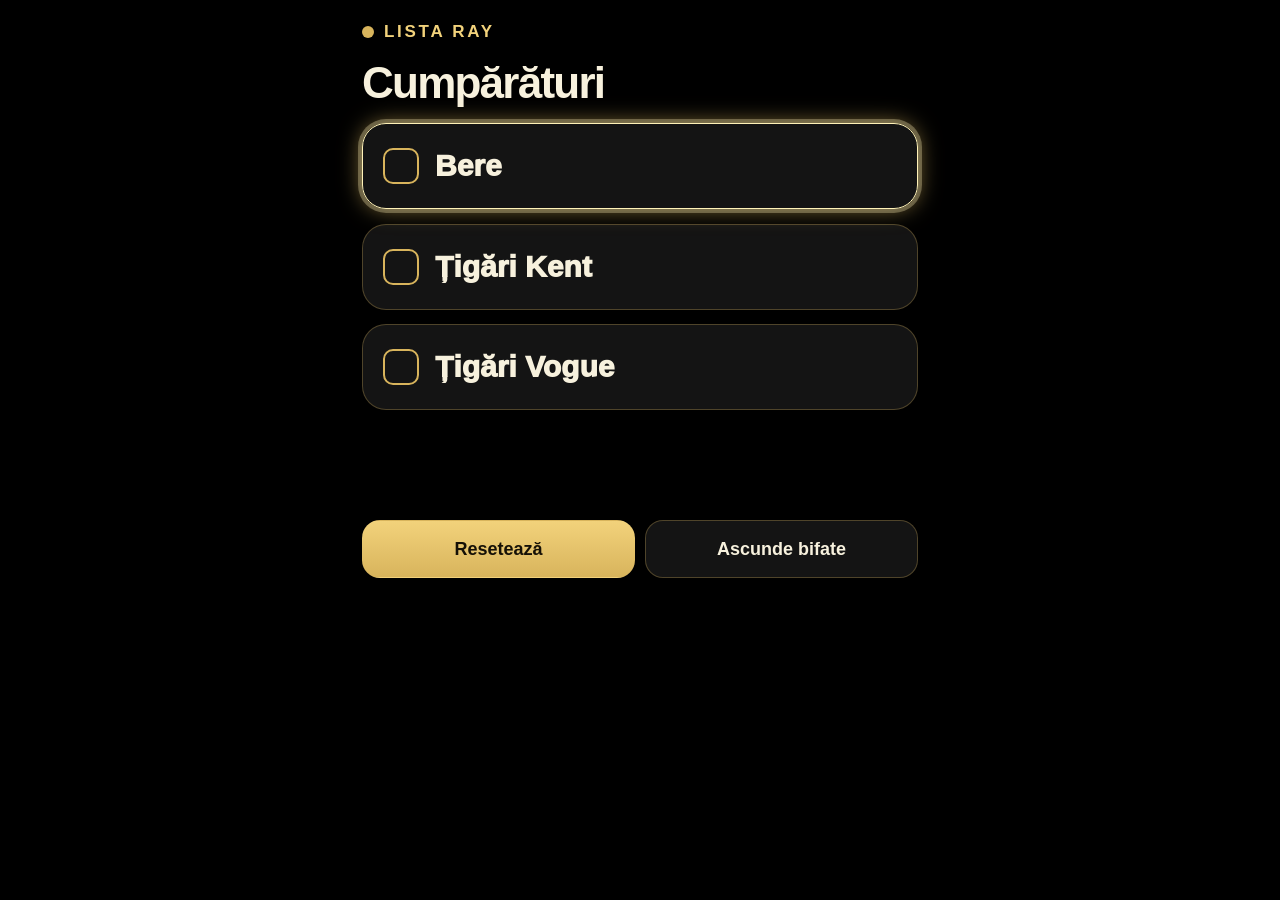
==== commit b93f2609: "Remove gold top gradient from Ray shopping list" ====
--- a/gpt.html
+++ b/gpt.html
@@ -1 +1 @@
-<!doctype html><html lang="ro"><head><meta charset="utf-8"><meta name="viewport" content="width=device-width,initial-scale=1,viewport-fit=cover"><meta name="theme-color" content="#000000"><title>Lista Ray</title><style>:root{color-scheme:dark;--text:#f7f1dd;--muted:#b9ad8a;--gold:#d8b45c;--gold2:#f2d27b;--panel:rgba(22,22,22,.94);--focus:#fff2b8;--done:#7ee0a3}*{box-sizing:border-box}html,body{margin:0;width:100%;height:100%;background:#000;color:var(--text);font-family:-apple-system,BlinkMacSystemFont,"Segoe UI",sans-serif;overflow:hidden}.app{width:100vw;height:100vh;max-width:600px;max-height:600px;margin:0 auto;padding:22px;background:radial-gradient(circle at top,rgba(216,180,92,.22),transparent 35%),linear-gradient(#070707,#000);display:flex;flex-direction:column;gap:13px}.top{display:flex;gap:10px;align-items:center;color:var(--gold2);font-size:17px;letter-spacing:.16em;font-weight:900}.dot{width:12px;height:12px;border-radius:99px;background:var(--gold);box-shadow:0 0 18px var(--gold)}h1{font-size:40px;line-height:.96;margin:4px 0 0;letter-spacing:-.04em}.sub{font-size:18px;line-height:1.2;color:var(--muted);margin:0}.list{display:flex;flex-direction:column;gap:12px}.item{font:inherit;width:100%;min-height:78px;border:1px solid rgba(216,180,92,.3);border-radius:22px;background:var(--panel);color:var(--text);font-size:27px;font-weight:950;padding:14px 18px;text-align:left;outline:none;display:flex;align-items:center;gap:14px}.box{width:34px;height:34px;border-radius:10px;border:2px solid var(--gold);display:inline-flex;align-items:center;justify-content:center;color:#101006;background:transparent;flex:0 0 auto}.item.done{opacity:.55;color:var(--muted);text-decoration:line-through}.item.done .box{background:var(--done);border-color:var(--done)}.item.done .box:after{content:'✓';font-weight:1000;color:#07150d}.focused,.focusable:focus{box-shadow:0 0 0 4px rgba(255,242,184,.30),0 0 22px rgba(216,180,92,.62);border-color:var(--focus);transform:translateY(-1px)}.status{flex:1;overflow:auto;background:rgba(22,22,22,.72);border:1px solid rgba(216,180,92,.22);border-radius:22px;padding:16px;font-size:22px;line-height:1.16;white-space:pre-wrap}.actions{display:grid;grid-template-columns:1fr 1fr;gap:10px}.small{font:inherit;min-height:58px;border:1px solid rgba(216,180,92,.3);border-radius:18px;background:rgba(22,22,22,.94);color:var(--text);font-size:18px;font-weight:900;padding:10px;outline:none}.primary{background:linear-gradient(180deg,var(--gold2),var(--gold));color:#151006;border-color:transparent}.hint{color:rgba(247,241,221,.62);font-size:14px;line-height:1.2;margin:0}@media(max-width:420px),(max-height:420px){.app{padding:16px;gap:10px}h1{font-size:31px}.sub{font-size:15px}.item{font-size:22px;min-height:62px;border-radius:18px}.box{width:28px;height:28px}.status{font-size:18px}.small{font-size:16px;min-height:48px}}</style></head><body><main class="app"><div class="top"><span class="dot"></span><span>LISTA RAY</span></div><h1>Cumpărături</h1><p class="sub">Selectezi cu D‑pad. Apeși Enter ca să bifezi / debifezi.</p><div class="list"><button class="focusable item" data-name="Bere"><span class="box"></span><span>Bere</span></button><button class="focusable item" data-name="Țigări Kent"><span class="box"></span><span>Țigări Kent</span></button><button class="focusable item" data-name="Țigări Vogue"><span class="box"></span><span>Țigări Vogue</span></button></div><div class="actions"><button id="reset" class="focusable small primary">Resetează</button><button id="hide" class="focusable small">Ascunde bifate</button></div><div id="status" class="status">0 din 3 bifate.</div><p class="hint">D‑pad sus/jos · Enter: bifează · Reset: debifează tot</p></main><script>const items=[...document.querySelectorAll('.focusable')],products=[...document.querySelectorAll('.item')],status=document.getElementById('status'),reset=document.getElementById('reset'),hide=document.getElementById('hide');let i=0,hideDone=false;const key='ray.shopping.done.v1';let done=JSON.parse(localStorage.getItem(key)||'{}');function save(){localStorage.setItem(key,JSON.stringify(done))}function refresh(){products.forEach(p=>{const d=!!done[p.dataset.name];p.classList.toggle('done',d);p.style.display=hideDone&&d?'none':'flex'});const total=products.length,count=products.filter(p=>done[p.dataset.name]).length;const left=products.filter(p=>!done[p.dataset.name]).map(p=>'• '+p.dataset.name).join('\n')||'Totul este bifat.';status.textContent=count+' din '+total+' bifate.\n\nRămase:\n'+left;focusIt()}function visible(){return items.filter(e=>e.style.display!=='none')}function focusIt(){const v=visible();document.querySelectorAll('.focused').forEach(e=>e.classList.remove('focused'));if(!v.length)return;i=Math.max(0,Math.min(i,v.length-1));v[i].classList.add('focused');try{v[i].focus({preventScroll:true})}catch(e){}}function move(d){const v=visible();if(!v.length)return;i=(i+d+v.length)%v.length;focusIt()}products.forEach(p=>p.onclick=()=>{done[p.dataset.name]=!done[p.dataset.name];save();refresh()});reset.onclick=()=>{done={};save();hideDone=false;hide.textContent='Ascunde bifate';refresh()};hide.onclick=()=>{hideDone=!hideDone;hide.textContent=hideDone?'Arată toate':'Ascunde bifate';i=0;refresh()};document.addEventListener('keydown',e=>{if(e.key==='ArrowDown'||e.key==='ArrowRight'){e.preventDefault();move(1)}if(e.key==='ArrowUp'||e.key==='ArrowLeft'){e.preventDefault();move(-1)}if(e.key==='Enter'){e.preventDefault();visible()[i]?.click()}});window.onload=refresh;</script></body></html>+<!doctype html><html lang="ro"><head><meta charset="utf-8"><meta http-equiv="Cache-Control" content="no-cache, no-store, must-revalidate"><meta http-equiv="Pragma" content="no-cache"><meta http-equiv="Expires" content="0"><meta name="viewport" content="width=device-width,initial-scale=1,viewport-fit=cover"><meta name="theme-color" content="#000000"><title>Lista Ray</title><style>:root{color-scheme:dark;--text:#f7f1dd;--muted:#b9ad8a;--gold:#d8b45c;--gold2:#f2d27b;--panel:rgba(22,22,22,.94);--focus:#fff2b8;--done:#7ee0a3}*{box-sizing:border-box}html,body{margin:0;width:100%;height:100%;background:#000;color:var(--text);font-family:-apple-system,BlinkMacSystemFont,"Segoe UI",sans-serif;overflow:hidden}.app{width:100vw;height:100vh;max-width:600px;max-height:600px;margin:0 auto;padding:22px;background:#000;display:flex;flex-direction:column;gap:16px}.top{display:flex;gap:10px;align-items:center;color:var(--gold2);font-size:17px;letter-spacing:.16em;font-weight:900}.dot{width:12px;height:12px;border-radius:99px;background:var(--gold)}h1{font-size:44px;line-height:.96;margin:4px 0 4px;letter-spacing:-.04em}.list{display:flex;flex-direction:column;gap:14px}.item{font:inherit;width:100%;min-height:86px;border:1px solid rgba(216,180,92,.3);border-radius:24px;background:var(--panel);color:var(--text);font-size:30px;font-weight:950;padding:16px 20px;text-align:left;outline:none;display:flex;align-items:center;gap:16px}.box{width:36px;height:36px;border-radius:10px;border:2px solid var(--gold);display:inline-flex;align-items:center;justify-content:center;color:#101006;background:transparent;flex:0 0 auto}.item.done{opacity:.55;color:var(--muted);text-decoration:line-through}.item.done .box{background:var(--done);border-color:var(--done)}.item.done .box:after{content:'✓';font-weight:1000;color:#07150d}.focused,.focusable:focus{box-shadow:0 0 0 4px rgba(255,242,184,.30),0 0 22px rgba(216,180,92,.62);border-color:var(--focus);transform:translateY(-1px)}.actions{display:grid;grid-template-columns:1fr 1fr;gap:10px;margin-top:auto}.small{font:inherit;min-height:58px;border:1px solid rgba(216,180,92,.3);border-radius:18px;background:rgba(22,22,22,.94);color:var(--text);font-size:18px;font-weight:900;padding:10px;outline:none}.primary{background:linear-gradient(180deg,var(--gold2),var(--gold));color:#151006;border-color:transparent}@media(max-width:420px),(max-height:420px){.app{padding:16px;gap:12px}h1{font-size:35px}.item{font-size:24px;min-height:68px;border-radius:20px}.box{width:30px;height:30px}.small{font-size:16px;min-height:48px}}</style></head><body><main class="app"><div class="top"><span class="dot"></span><span>LISTA RAY</span></div><h1>Cumpărături</h1><div class="list"><button class="focusable item" data-name="Bere"><span class="box"></span><span>Bere</span></button><button class="focusable item" data-name="Țigări Kent"><span class="box"></span><span>Țigări Kent</span></button><button class="focusable item" data-name="Țigări Vogue"><span class="box"></span><span>Țigări Vogue</span></button></div><div class="actions"><button id="reset" class="focusable small primary">Resetează</button><button id="hide" class="focusable small">Ascunde bifate</button></div></main><script>const items=[...document.querySelectorAll('.focusable')],products=[...document.querySelectorAll('.item')],reset=document.getElementById('reset'),hide=document.getElementById('hide');let i=0,hideDone=false;const key='ray.shopping.done.v1';let done=JSON.parse(localStorage.getItem(key)||'{}');function save(){localStorage.setItem(key,JSON.stringify(done))}function refresh(){products.forEach(p=>{const d=!!done[p.dataset.name];p.classList.toggle('done',d);p.style.display=hideDone&&d?'none':'flex'});focusIt()}function visible(){return items.filter(e=>e.style.display!=='none')}function focusIt(){const v=visible();document.querySelectorAll('.focused').forEach(e=>e.classList.remove('focused'));if(!v.length)return;i=Math.max(0,Math.min(i,v.length-1));v[i].classList.add('focused');try{v[i].focus({preventScroll:true})}catch(e){}}function move(d){const v=visible();if(!v.length)return;i=(i+d+v.length)%v.length;focusIt()}products.forEach(p=>p.onclick=()=>{done[p.dataset.name]=!done[p.dataset.name];save();refresh()});reset.onclick=()=>{done={};save();hideDone=false;hide.textContent='Ascunde bifate';refresh()};hide.onclick=()=>{hideDone=!hideDone;hide.textContent=hideDone?'Arată toate':'Ascunde bifate';i=0;refresh()};document.addEventListener('keydown',e=>{if(e.key==='ArrowDown'||e.key==='ArrowRight'){e.preventDefault();move(1)}if(e.key==='ArrowUp'||e.key==='ArrowLeft'){e.preventDefault();move(-1)}if(e.key==='Enter'){e.preventDefault();visible()[i]?.click()}});window.onload=refresh;</script></body></html>
